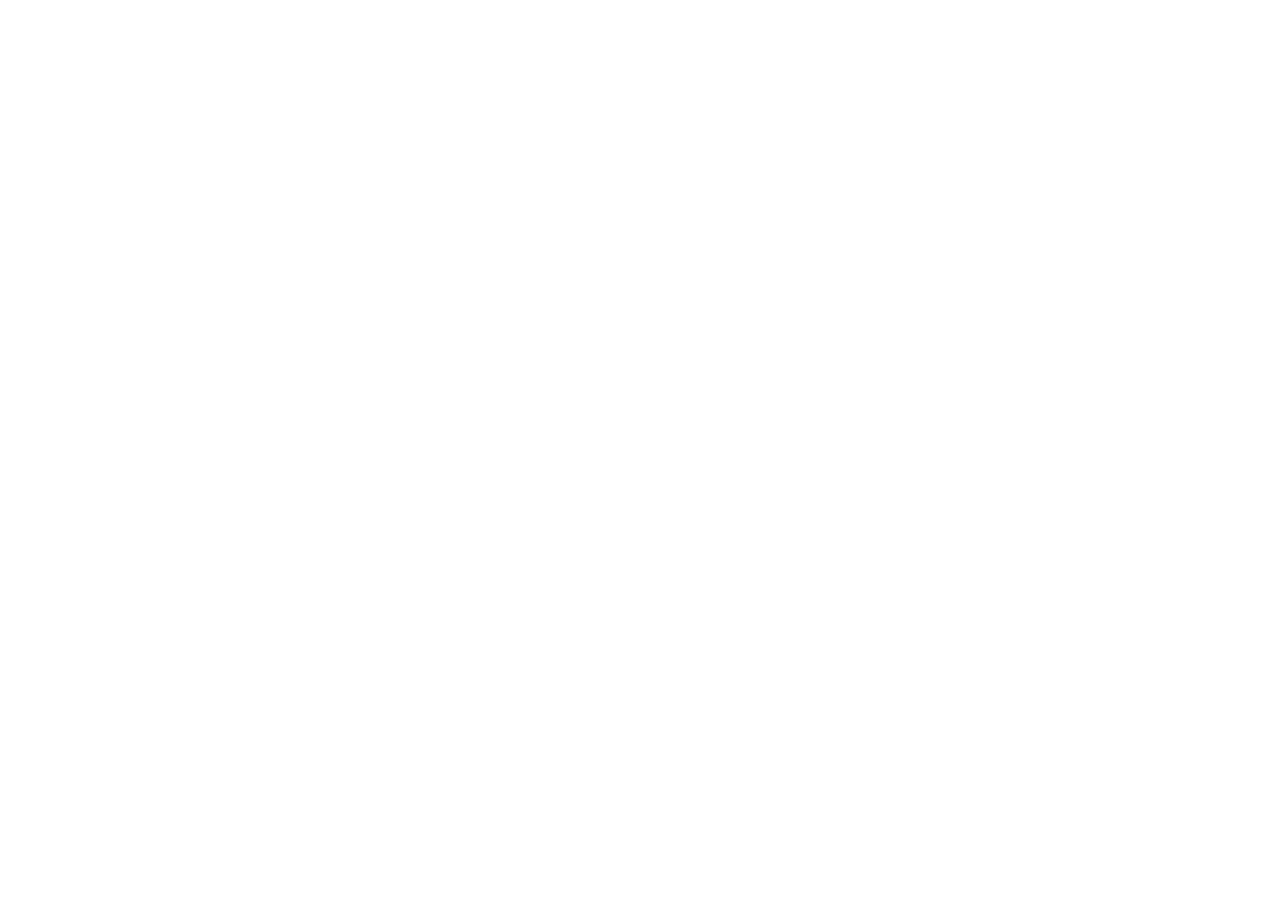
==== index.html @ 1b57ded1 "Initial commit" ====
<!DOCTYPE html>
<html lang="en">
  <head>
    <meta charset="UTF-8" />
    <meta name="viewport" content="width=device-width, initial-scale=1.0" />
    <title>My Portfolio</title>
  </head>
  <body></body>
</html>
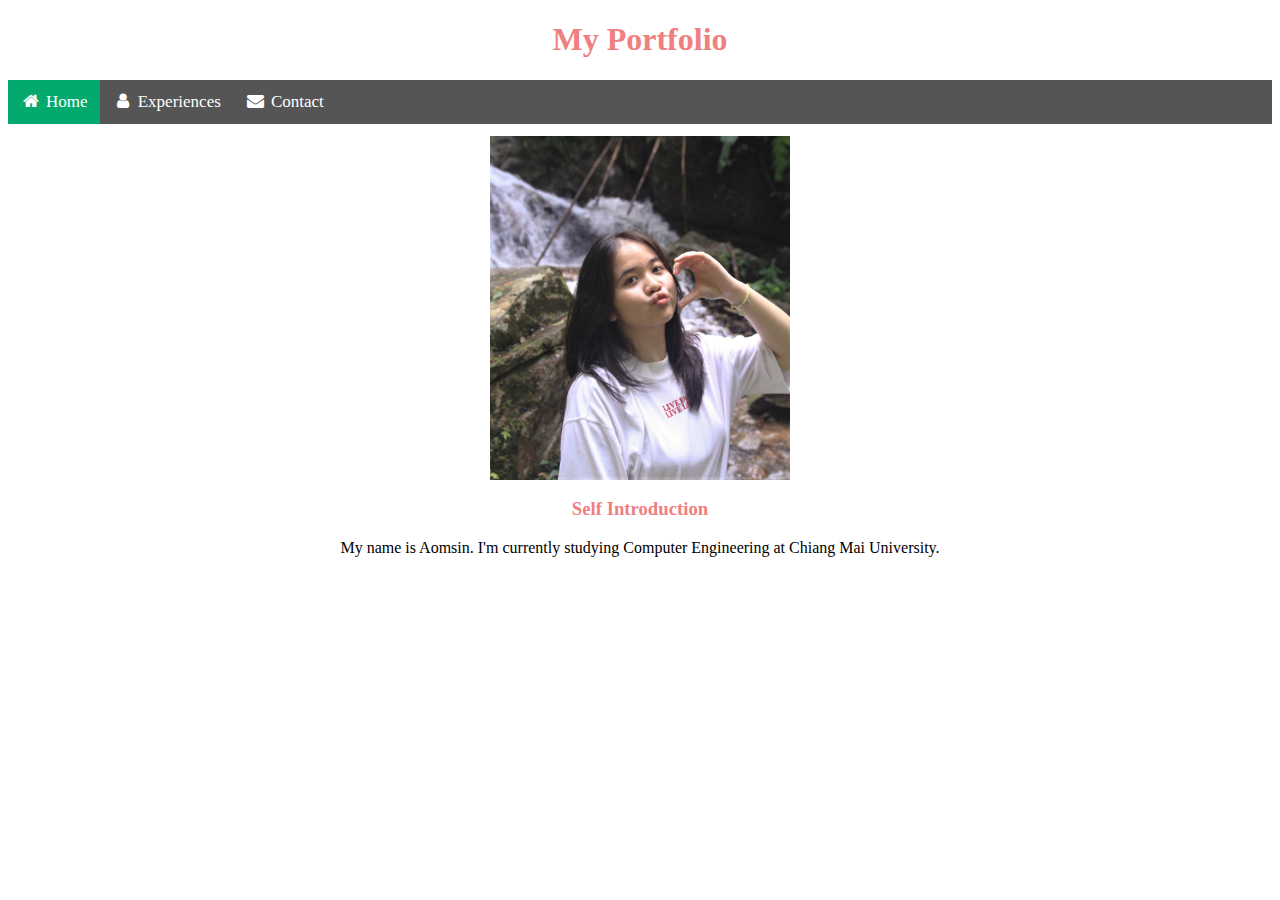
==== commit e04dc71a: "edited" ====
--- a/index.html
+++ b/index.html
@@ -3,7 +3,29 @@
   <head>
     <meta charset="UTF-8" />
     <meta name="viewport" content="width=device-width, initial-scale=1.0" />
+    <link rel="stylesheet" href="style.css" />
+    <link
+      rel="stylesheet"
+      href="https://cdnjs.cloudflare.com/ajax/libs/font-awesome/4.7.0/css/font-awesome.min.css"
+    />
     <title>My Portfolio</title>
   </head>
-  <body></body>
+  <body>
+    <h1 class="header">My Portfolio</h1>
+    <div class="navbar">
+      <a class="active" href="index.html"
+        ><i class="fa fa-fw fa-home"></i> Home</a
+      >
+      <a href="experiences.html"
+        ><i class="fa fa-fw fa-user"></i> Experiences</a
+      >
+      <a href="contact.html"><i class="fa fa-fw fa-envelope"></i> Contact</a>
+    </div>
+    <img src="img_mine.JPG" width="300px" class="image-center" />
+    <h3 class="header"">Self Introduction</h3>
+    <p style="text-align: center">
+      My name is Aomsin. I'm currently studying Computer Engineering at Chiang
+      Mai University.
+    </p>
+  </body>
 </html>
--- a/style.css
+++ b/style.css
@@ -0,0 +1,63 @@
+h1 {
+  text-align: center;
+  color: lightsalmon;
+  font-family: Garamond;
+}
+
+.header {
+  color: lightcoral;
+  font-family: Georgia;
+  text-align: center;
+}
+
+.skill-header {
+  text-align: left;
+  color: lightpink;
+  font-style: italic;
+}
+
+.skill-container {
+  border: solid lightcoral;
+  width: 400px;
+  margin-left: auto;
+  margin-right: auto;
+  padding-left: 16px;
+  margin-bottom: 8px;
+}
+
+.image-center {
+  display: block;
+  margin-left: auto;
+  margin-right: auto;
+}
+
+.navbar {
+  width: 100%;
+  background-color: #555;
+  overflow: auto;
+  margin-bottom: 12px;
+}
+
+.navbar a {
+  float: left;
+  text-align: center;
+  padding: 12px;
+  color: white;
+  text-decoration: none;
+  font-size: 17px;
+}
+
+.navbar a:hover {
+  background-color: #000;
+}
+
+.active {
+  background-color: #04aa6d;
+}
+
+@media screen and (max-width: 500px) {
+  .navbar a {
+    float: none;
+    display: block;
+  }
+}
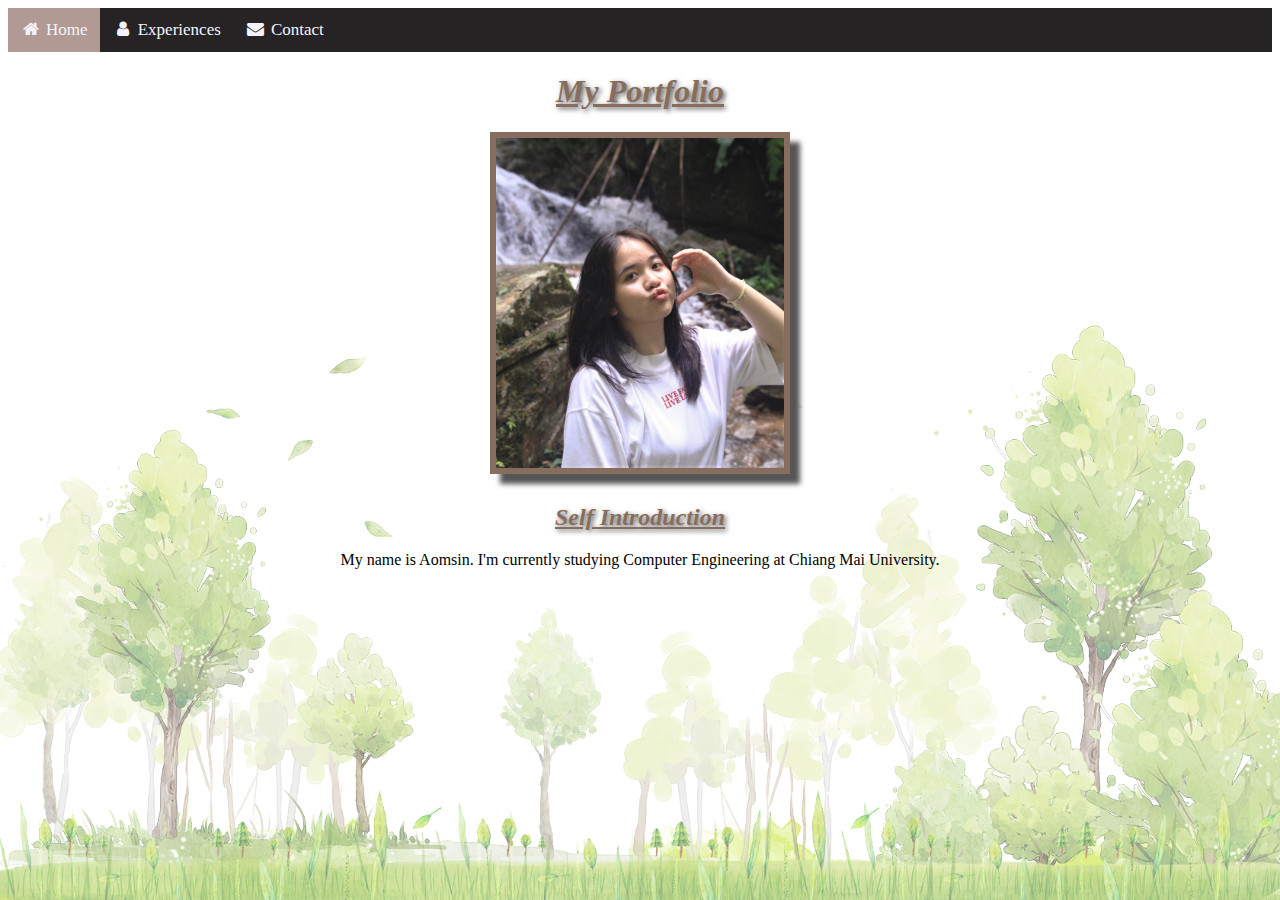
==== commit e73e77cf: "edited" ====
--- a/index.html
+++ b/index.html
@@ -11,7 +11,6 @@
     <title>My Portfolio</title>
   </head>
   <body>
-    <h1 class="header">My Portfolio</h1>
     <div class="navbar">
       <a class="active" href="index.html"
         ><i class="fa fa-fw fa-home"></i> Home</a
@@ -21,8 +20,9 @@
       >
       <a href="contact.html"><i class="fa fa-fw fa-envelope"></i> Contact</a>
     </div>
-    <img src="img_mine.JPG" width="300px" class="image-center" />
-    <h3 class="header"">Self Introduction</h3>
+    <h1 class="header">My Portfolio</h1>
+    <div class="image-box" style="margin-bottom: 30px"></div>
+    <h2 class="header">Self Introduction</h2>
     <p style="text-align: center">
       My name is Aomsin. I'm currently studying Computer Engineering at Chiang
       Mai University.
--- a/style.css
+++ b/style.css
@@ -5,35 +5,33 @@
 }
 
 .header {
-  color: lightcoral;
+  color: #876d5d;
   font-family: Georgia;
+  font-style: italic;
   text-align: center;
+  text-shadow: 2px 2px 5px #555;
+  text-decoration: underline;
+  text-decoration-color: #876d5d;
 }
 
 .skill-header {
   text-align: left;
-  color: lightpink;
-  font-style: italic;
+  color: #b19a93;
 }
 
 .skill-container {
-  border: solid lightcoral;
-  width: 400px;
+  border: solid #876d5d;
+  width: 500px;
   margin-left: auto;
   margin-right: auto;
   padding-left: 16px;
+  padding-right: 16px;
   margin-bottom: 8px;
-}
-
-.image-center {
-  display: block;
-  margin-left: auto;
-  margin-right: auto;
 }
 
 .navbar {
   width: 100%;
-  background-color: #555;
+  background-color: #252324;
   overflow: auto;
   margin-bottom: 12px;
 }
@@ -42,17 +40,17 @@
   float: left;
   text-align: center;
   padding: 12px;
-  color: white;
+  color: #f4f3fb;
   text-decoration: none;
   font-size: 17px;
 }
 
 .navbar a:hover {
-  background-color: #000;
+  background-color: #555;
 }
 
 .active {
-  background-color: #04aa6d;
+  background-color: #b19a93;
 }
 
 @media screen and (max-width: 500px) {
@@ -61,3 +59,22 @@
     display: block;
   }
 }
+
+.image-box {
+  width: 288px;
+  height: 330px;
+  background-image: url("img.JPG");
+  background-size: 100% 100%;
+  border: 6px solid #876d5d;
+  margin-left: auto;
+  margin-right: auto;
+  box-shadow: 10px 10px 5px #555;
+}
+
+body {
+  background-image: url("bg.png");
+  background-repeat: no-repeat;
+  background-position: bottom;
+  background-size: contain;
+  background-attachment: fixed;
+}
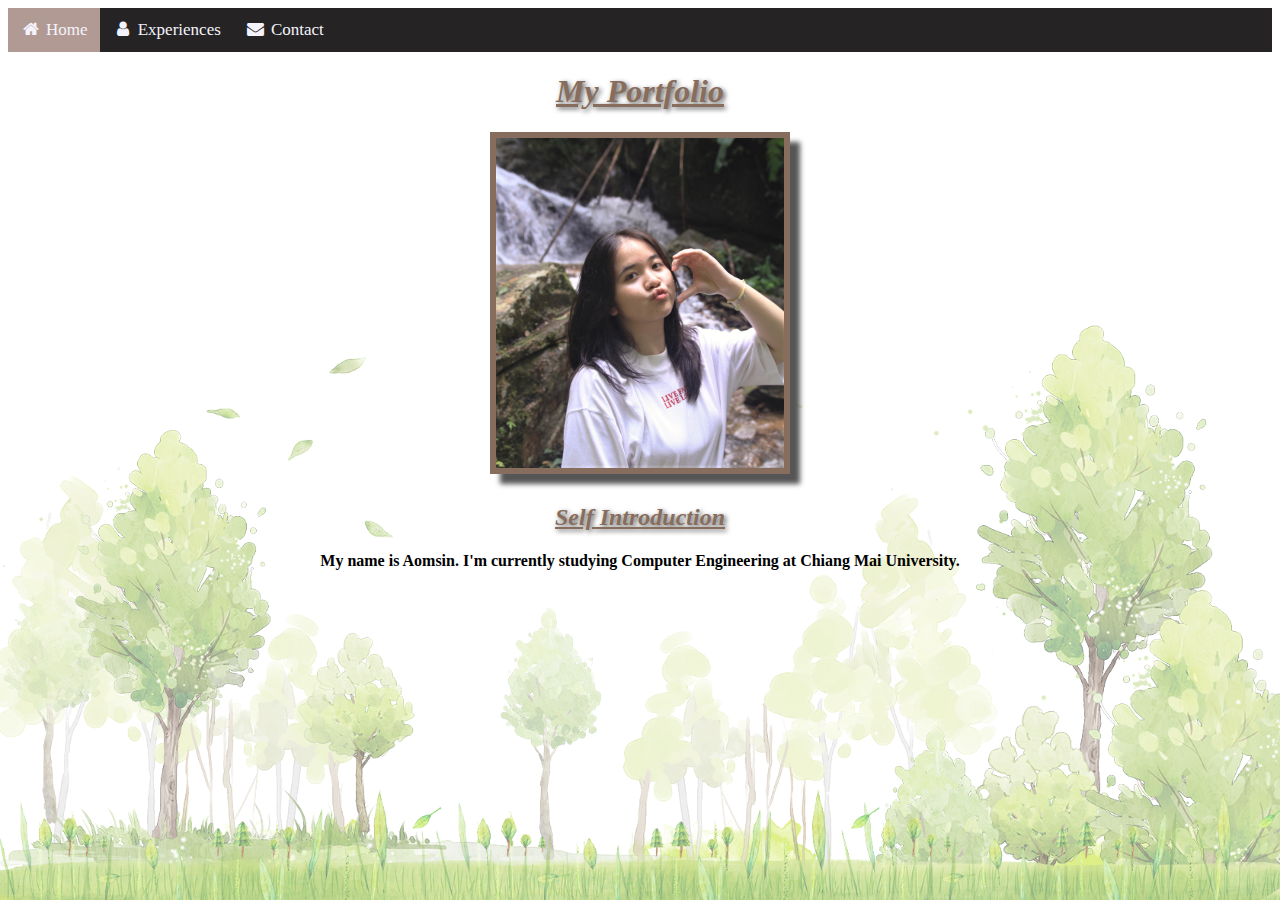
==== commit 38d352d9: "edited" ====
--- a/index.html
+++ b/index.html
@@ -23,9 +23,9 @@
     <h1 class="header">My Portfolio</h1>
     <div class="image-box" style="margin-bottom: 30px"></div>
     <h2 class="header">Self Introduction</h2>
-    <p style="text-align: center">
+    <h4 style="text-align: center">
       My name is Aomsin. I'm currently studying Computer Engineering at Chiang
       Mai University.
-    </p>
+    </h4>
   </body>
 </html>
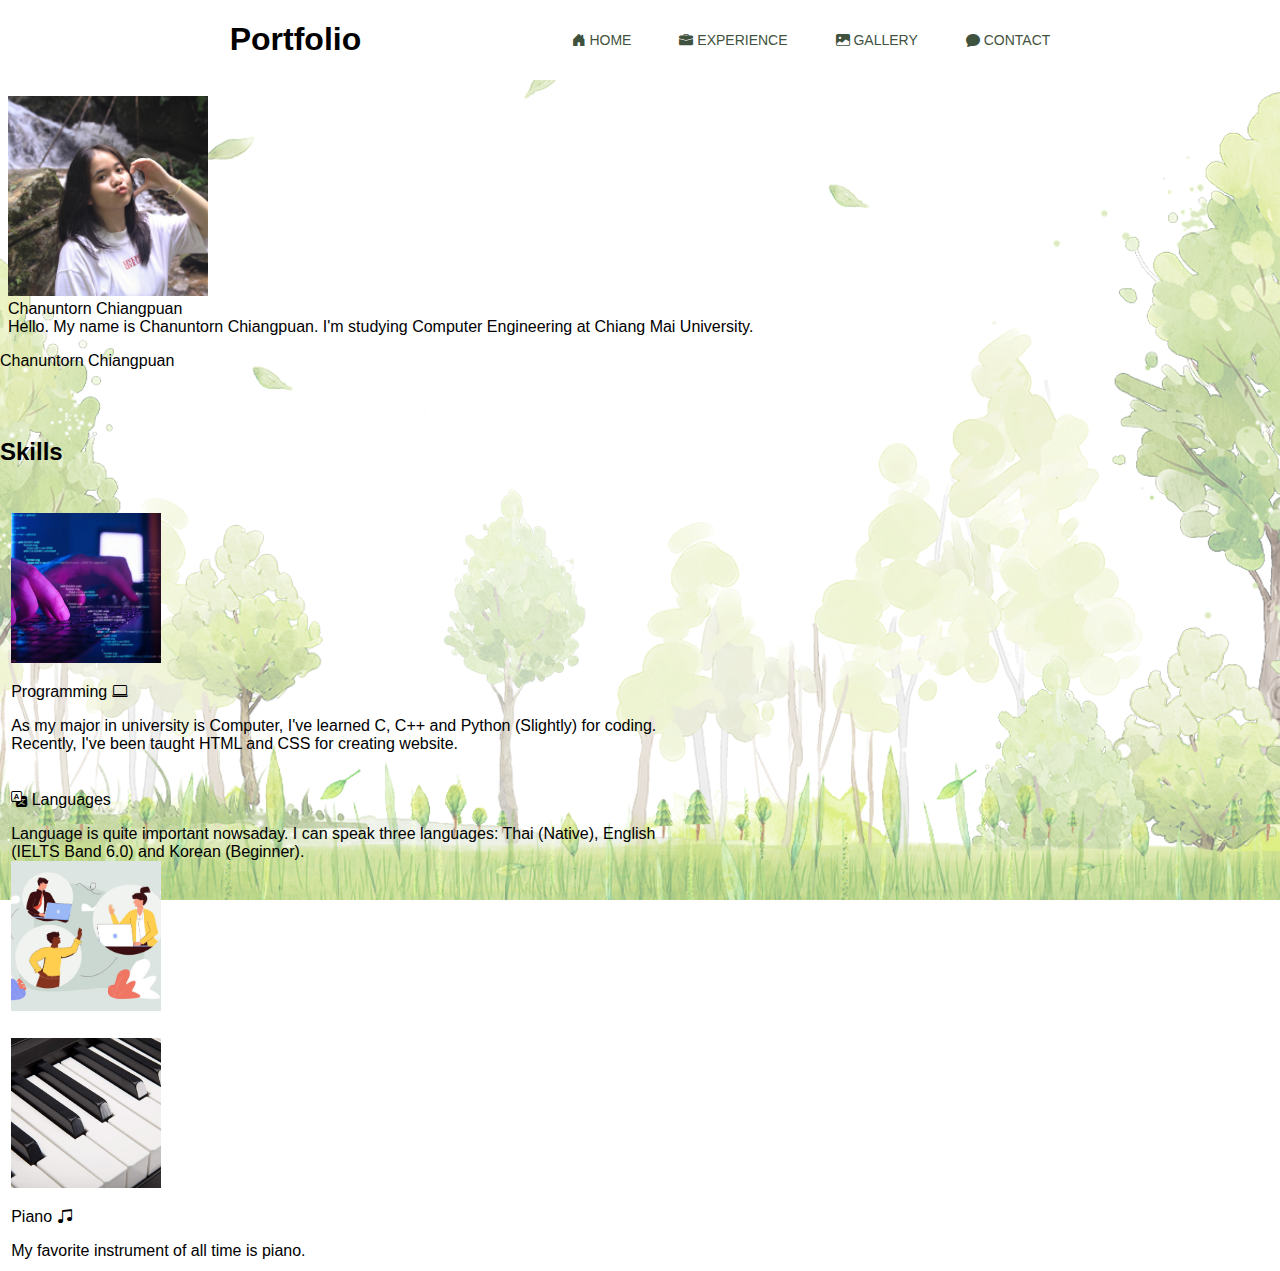
==== commit 3d619454: "edited" ====
--- a/index.html
+++ b/index.html
@@ -5,27 +5,155 @@
     <meta name="viewport" content="width=device-width, initial-scale=1.0" />
     <link rel="stylesheet" href="style.css" />
     <link
+      href="https://cdn.jsdelivr.net/npm/bootstrap@5.3.0/dist/css/bootstrap.min.css"
       rel="stylesheet"
-      href="https://cdnjs.cloudflare.com/ajax/libs/font-awesome/4.7.0/css/font-awesome.min.css"
+      integrity="sha384-9ndCyUaIbzAi2FUVXJi0CjmCapSmO7SnpJef0486qhLnuZ2cdeRhO02iuK6FUUVM"
+      crossorigin="anonymous"
     />
+    <link
+      rel="stylesheet"
+      href="https://cdn.jsdelivr.net/npm/bootstrap-icons@1.5.0/font/bootstrap-icons.css"
+    />
+    <script
+      src="https://cdn.jsdelivr.net/npm/bootstrap@5.3.0/dist/js/bootstrap.bundle.min.js"
+      integrity="sha384-geWF76RCwLtnZ8qwWowPQNguL3RmwHVBC9FhGdlKrxdiJJigb/j/68SIy3Te4Bkz"
+      crossorigin="anonymous"
+    ></script>
     <title>My Portfolio</title>
   </head>
   <body>
-    <div class="navbar">
-      <a class="active" href="index.html"
-        ><i class="fa fa-fw fa-home"></i> Home</a
+    <div id="header">
+      <header>
+        <h1 class="logo">Portfolio</h1>
+        <input type="checkbox" id="nav-toggle" class="nav-toggle" />
+        <nav>
+          <ul>
+            <li>
+              <a href="index.html" style="font-size: 14px"
+                ><i class="bi bi-house-door-fill"></i> Home</a
+              >
+            </li>
+            <li>
+              <a href="experiences.html" style="font-size: 14px"
+                ><i class="bi bi-briefcase-fill"></i> Experience</a
+              >
+            </li>
+            <li>
+              <a href="gallery.html" style="font-size: 14px"
+                ><i class="bi bi-image-fill"></i> Gallery</a
+              >
+            </li>
+            <li>
+              <a href="contact.html" style="font-size: 14px"
+                ><i class="bi bi-chat-fill"></i> Contact</a
+              >
+            </li>
+          </ul>
+        </nav>
+        <label for="nav-toggle" class="nav-toggle-label">
+          <span></span>
+        </label>
+      </header>
+    </div>
+
+    <div
+      class="d-flex gap-3 align-items-center justify-content-center mx-auto"
+      style="padding-top: 6rem; max-width: 800px; padding-left: 0.5rem"
+    >
+      <div>
+        <img
+          src="img.JPG"
+          width="200px"
+          height="200px"
+          class="rounded-circle"
+          style="object-fit: cover"
+        />
+      </div>
+      <div class="d-none d-sm-block">
+        <div class="display-5 mb-1 fw-bold">Chanuntorn Chiangpuan</div>
+        <div class="text-muted ">
+          Hello. My name is Chanuntorn Chiangpuan. I'm studying Computer
+          Engineering at Chiang Mai University.
+        </div>
+      </div>
+    </div>
+    <div
+      class="d-sm-none text-center my-xl-5 display-4"
+      style="padding-top: 1rem"
+    >
+      Chanuntorn Chiangpuan
+    </div>
+    <h2 style="padding-top: 3rem; padding-bottom: 1rem;" class="text-center text-decoration-underline">Skills</h2>
+
+    <div style="max-width: 700px" class="mx-auto px-3">
+      <div
+        class="d-flex border mb-3 shadow-sm rounded-4"
+        style="padding: 0.7rem"
       >
-      <a href="experiences.html"
-        ><i class="fa fa-fw fa-user"></i> Experiences</a
+        <div class="my-rounded-left">
+          <img
+            src="programming.jpg"
+            width="150px"
+            height="150px"
+            style="object-fit: cover"
+            class="rounded-3 d-none d-sm-block"
+          />
+        </div>
+        <div class="p-4">
+          <p class="fw-semibold fs-5">
+            Programming <i class="bi bi-laptop"></i>
+          </p>
+          <span class="text-muted">
+            As my major in university is Computer, I've learned C, C++ and Python (Slightly) for coding. Recently, I've been taught HTML and CSS for creating website.
+          </span>
+        </div>
+      </div>
+
+      <div
+        class="d-flex border mb-3 shadow-sm rounded-4"
+        style="padding: 0.7rem"
       >
-      <a href="contact.html"><i class="fa fa-fw fa-envelope"></i> Contact</a>
+        <div class="p-4">
+          <p class="fw-semibold fs-5"><i class="bi bi-translate"></i> Languages</p>
+          <span class="text-muted">
+            Language is quite important nowsaday. I can speak three languages: Thai (Native), English (IELTS Band 6.0) and Korean (Beginner).
+          </span>
+        </div>
+        <div class="my-rounded-right">
+          <img
+            src="language.jpg"
+            width="150px"
+            height="150px"
+            style="object-fit: cover"
+            class="rounded-3 d-none d-sm-block"
+          />
+        </div>
+      </div>
+
+      <div
+        class="d-flex border mb-3 shadow-sm rounded-4"
+        style="padding: 0.7rem"
+      >
+        <div class="my-rounded-left">
+          <img
+            src="piano.png"
+            width="150px"
+            height="150px"
+            style="object-fit: cover"
+            class="rounded-3 d-none d-sm-block"
+          />
+        </div>
+        <div class="p-4">
+          <p class="fw-semibold fs-5">Piano <i class="bi bi-music-note-beamed"></i></p>
+          <span class="text-muted">
+            My favorite instrument of all time is piano.
+          </span>
+        </div>
+      </div>
+      
+
+      
+      </div>
     </div>
-    <h1 class="header">My Portfolio</h1>
-    <div class="image-box" style="margin-bottom: 30px"></div>
-    <h2 class="header">Self Introduction</h2>
-    <h4 style="text-align: center">
-      My name is Aomsin. I'm currently studying Computer Engineering at Chiang
-      Mai University.
-    </h4>
   </body>
 </html>
--- a/style.css
+++ b/style.css
@@ -1,80 +1,232 @@
-h1 {
+*,
+*::before,
+*::after {
+  box-sizing: border-box;
+}
+* body {
+  margin: 0;
+  background-image: url("bg.png");
+  background-size: cover;
+  background-position: bottom;
+  background-attachment: fixed;
+  font-family: "Work Sans", sans-serif;
+  font-weight: 400;
+}
+
+.content {
+  background-image: url("bg.png");
+  background-size: cover;
+  background-position: bottom;
+  background-attachment: fixed;
+}
+
+header {
+  background: white;
   text-align: center;
-  color: lightsalmon;
-  font-family: Garamond;
-}
-
-.header {
-  color: #876d5d;
-  font-family: Georgia;
-  font-style: italic;
-  text-align: center;
-  text-shadow: 2px 2px 5px #555;
-  text-decoration: underline;
-  text-decoration-color: #876d5d;
-}
-
-.skill-header {
+  position: fixed;
+  z-index: 999;
+  width: 100%;
+}
+
+.nav-toggle {
+  position: absolute !important;
+  top: -9999px !important;
+  left: -9999px !important;
+}
+
+.nav-toggle:focus ~ .nav-toggle-label {
+  outline: 3px solid rgba(lightblue, 0.75);
+}
+
+.nav-toggle-label {
+  position: absolute;
+  top: 0;
+  left: 0;
+  margin-left: 1em;
+  height: 100%;
+  display: flex;
+  align-items: center;
+}
+
+.nav-toggle-label span,
+.nav-toggle-label span::before,
+.nav-toggle-label span::after {
+  display: block;
+  background: rgb(166, 209, 166);
+  height: 2.5px;
+  width: 2em;
+  border-radius: 2px;
+  position: relative;
+}
+
+.nav-toggle-label span::before,
+.nav-toggle-label span::after {
+  content: "";
+  position: absolute;
+}
+
+.nav-toggle-label span::before {
+  bottom: 7px;
+}
+
+.nav-toggle-label span::after {
+  top: 7px;
+}
+
+nav {
+  position: absolute;
   text-align: left;
-  color: #b19a93;
-}
-
-.skill-container {
-  border: solid #876d5d;
-  width: 500px;
-  margin-left: auto;
-  margin-right: auto;
-  padding-left: 16px;
-  padding-right: 16px;
-  margin-bottom: 8px;
-}
-
-.navbar {
+  top: 2.7em;
+  left: 0;
+  background: rgb(203, 228, 207);
   width: 100%;
-  background-color: #252324;
-  overflow: auto;
-  margin-bottom: 12px;
-}
-
-.navbar a {
-  float: left;
-  text-align: center;
-  padding: 12px;
-  color: #f4f3fb;
+  transform: scale(1, 0);
+  transform-origin: top;
+  transition: transform 400ms ease-in-out;
+}
+
+nav ul {
+  margin: 0;
+  padding: 0;
+  list-style: none;
+}
+
+nav li {
+  margin-bottom: 1em;
+  margin-left: 1em;
+}
+
+nav a {
+  color: #3f523e;
   text-decoration: none;
-  font-size: 17px;
-}
-
-.navbar a:hover {
-  background-color: #555;
-}
-
-.active {
-  background-color: #b19a93;
-}
-
-@media screen and (max-width: 500px) {
-  .navbar a {
-    float: none;
+  font-size: 0.8rem;
+  text-transform: uppercase;
+  opacity: 0;
+  transition: opacity 150ms ease-in-out;
+}
+
+nav a:hover {
+  color: #3f523e;
+}
+
+.nav-toggle:checked ~ nav {
+  transform: scale(1, 1);
+}
+
+.nav-toggle:checked ~ nav a {
+  opacity: 1;
+  transition: opacity 250ms ease-in-out 250ms;
+}
+
+@media screen and (min-width: 800px) {
+  .nav-toggle-label {
+    display: none;
+  }
+
+  header {
+    display: grid;
+    grid-template-columns: 1fr auto minmax(600px, 3fr) 1fr;
+  }
+
+  .logo {
+    grid-column: 2 / 3;
+  }
+
+  nav {
+    all: unset; /* this causes issues with Edge, since it's unsupported */
+
+    /* the following lines are not from my video, but add Edge support */
+    position: relative;
+    text-align: left;
+    transition: none;
+    transform: scale(1, 1);
+    background: none;
+    top: initial;
+    left: initial;
+    /* end Edge support stuff */
+
+    grid-column: 3 / 4;
+    display: flex;
+    justify-content: flex-end;
+    align-items: center;
+  }
+
+  nav ul {
+    display: flex;
+  }
+
+  nav li {
+    margin-left: 3em;
+    margin-bottom: 0;
+  }
+
+  nav a {
+    opacity: 1;
+    position: relative;
+  }
+
+  nav a::before {
+    content: "";
     display: block;
-  }
-}
-
-.image-box {
-  width: 288px;
-  height: 330px;
-  background-image: url("img.JPG");
-  background-size: 100% 100%;
-  border: 6px solid #876d5d;
-  margin-left: auto;
-  margin-right: auto;
-  box-shadow: 10px 10px 5px #555;
-}
-
-body {
-  background-image: url("bg.png");
-  background-repeat: no-repeat;
-  background-position: bottom;
-  background-size: contain;
-  background-attachment: fixed;
-}
+    height: 5px;
+    background: #3f523e;
+    position: absolute;
+    top: -0.75rem;
+    left: 0;
+    right: 0;
+    transform: scale(0, 1);
+    transition: transform ease-in-out 250ms;
+  }
+
+  nav a:hover::before {
+    transform: scale(1, 1);
+  }
+}
+
+/*<div class="container" style="padding-top: 10rem">
+      <div class="row justify-content-center g-3">
+        <div class="col-6 col-md-4">
+          <div class="card shadow-lg">
+            <img src="img.JPG" class="card-img-top img-fit" />
+            <div class="card-body">
+              <h5 class="card-title">Drip Coffee</h5>
+              <p class="card-text">Brbrbrbrbr</p>
+              <div class="text-end"></div>
+            </div>
+          </div>
+        </div>
+
+        <div class="col-6 col-md-4">
+          <div class="card shadow-lg">
+            <img src="img.JPG" class="card-img-top img-fit" />
+            <div class="card-body">
+              <h5 class="card-title">Drip Coffee</h5>
+              <p class="card-text">Brbrbrbrbr</p>
+              <div class="text-end"></div>
+            </div>
+          </div>
+        </div>
+
+        <div class="col-6 col-md-4">
+          <div class="card shadow-lg">
+            <img src="img.JPG" class="card-img-top img-fit" />
+            <div class="card-body">
+              <h5 class="card-title">Drip Coffee</h5>
+              <p class="card-text">Brbrbrbrbr</p>
+              <div class="text-end"></div>
+            </div>
+          </div>
+        </div>
+
+        <div class="col-6 col-md-4">
+          <div class="card shadow-lg">
+            <img src="img.JPG" class="card-img-top img-fit" />
+            <div class="card-body">
+              <h5 class="card-title">Drip Coffee</h5>
+              <p class="card-text">Brbrbrbrbr</p>
+              <div class="text-end"></div>
+            </div>
+          </div>
+        </div>
+      </div>
+    </div>*/
